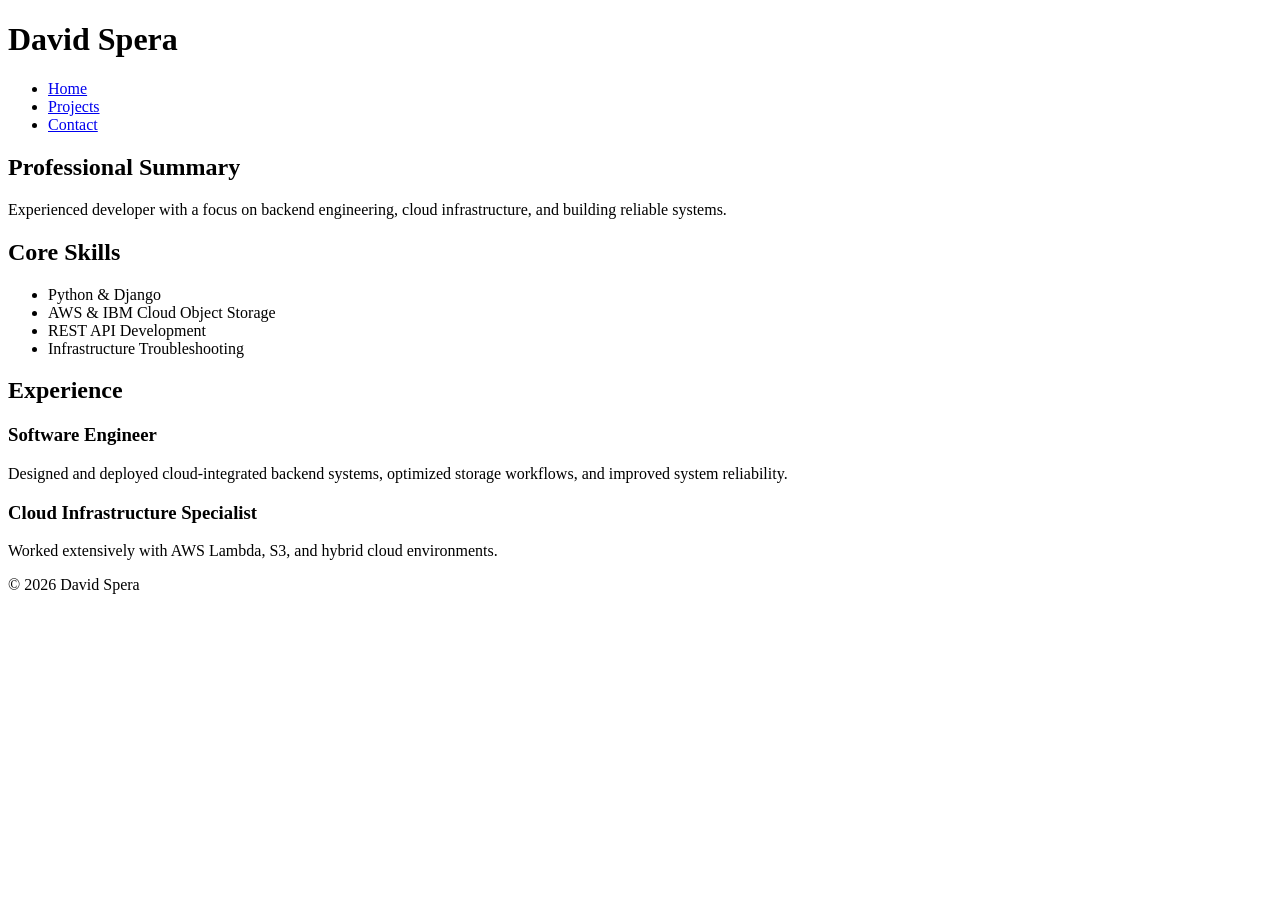
==== index.html @ 222c4510 "Add initial HTML structure for David Spera's professional profile" ====
<!DOCTYPE html>
<html lang="en">
<head>
    <meta charset="UTF-8">
    <meta name="viewport" content="width=device-width, initial-scale=1.0">
    <title>David Spera – Professional Profile</title>
    <link rel="stylesheet" href="css/style.css">
</head>

<body>
<header>
    <h1>David Spera</h1>
    <nav>
        <ul>
            <li><a href="index.html">Home</a></li>
            <li><a href="projects.html">Projects</a></li>
            <li><a href="contact.html">Contact</a></li>
        </ul>
    </nav>
</header>

<main>
    <section class="intro">
        <h2>Professional Summary</h2>
        <p>Experienced developer with a focus on backend engineering, cloud infrastructure, and building reliable systems.</p>
    </section>

    <section class="skills">
        <h2>Core Skills</h2>
        <ul>
            <li>Python & Django</li>
            <li>AWS & IBM Cloud Object Storage</li>
            <li>REST API Development</li>
            <li>Infrastructure Troubleshooting</li>
        </ul>
    </section>

    <section class="experience">
        <h2>Experience</h2>

        <article>
            <h3>Software Engineer</h3>
            <p>Designed and deployed cloud‑integrated backend systems, optimized storage workflows, and improved system reliability.</p>
        </article>

        <article>
            <h3>Cloud Infrastructure Specialist</h3>
            <p>Worked extensively with AWS Lambda, S3, and hybrid cloud environments.</p>
        </article>
    </section>
</main>

<footer>
    <p>© 2026 David Spera</p>
</footer>
</body>
</html>
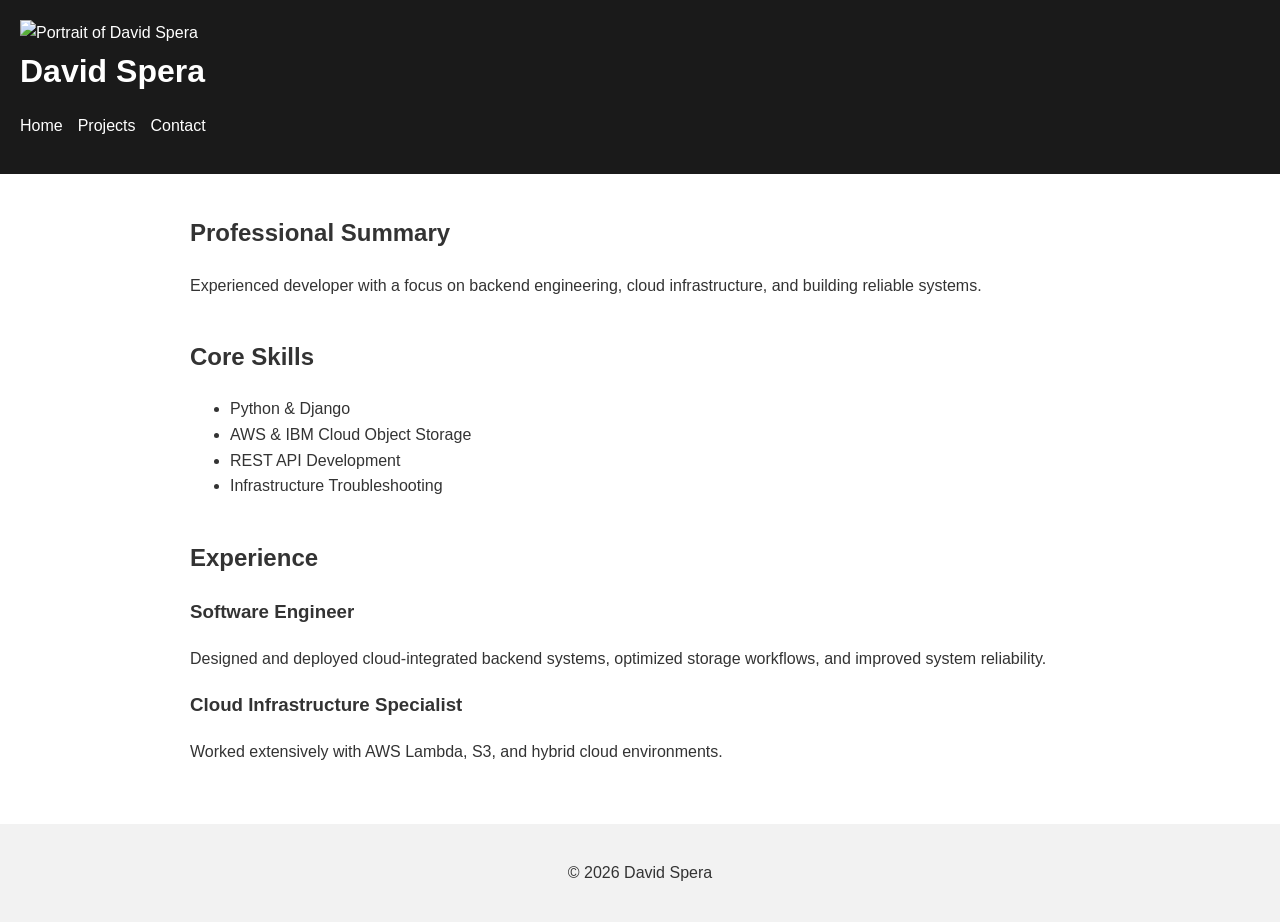
==== commit 99aca6de: "Enhance accessibility by adding ARIA roles to navigation and main elements Co-authored-by: Copilot <" ====
--- a/index.html
+++ b/index.html
@@ -9,8 +9,9 @@
 
 <body>
 <header>
+    <img src="images/profile.jpg" alt="Portrait of David Spera">
     <h1>David Spera</h1>
-    <nav>
+    <nav aria-label="Primary navigation">
         <ul>
             <li><a href="index.html">Home</a></li>
             <li><a href="projects.html">Projects</a></li>
@@ -19,7 +20,7 @@
     </nav>
 </header>
 
-<main>
+<main role="main">
     <section class="intro">
         <h2>Professional Summary</h2>
         <p>Experienced developer with a focus on backend engineering, cloud infrastructure, and building reliable systems.</p>
--- a/css/style.css
+++ b/css/style.css
@@ -0,0 +1,71 @@
+body {
+    font-family: Arial, sans-serif;
+    margin: 0;
+    padding: 0;
+    line-height: 1.6;
+    color: #333;
+}
+
+header {
+    background: #1a1a1a;
+    color: white;
+    padding: 20px;
+}
+
+header h1 {
+    margin: 0 0 10px 0;
+}
+
+nav ul {
+    list-style: none;
+    padding: 0;
+    display: flex;
+    gap: 15px;
+}
+
+nav a {
+    color: white;
+    text-decoration: none;
+}
+
+main {
+    padding: 20px;
+    max-width: 900px;
+    margin: auto;
+}
+
+section {
+    margin-bottom: 40px;
+}
+
+form {
+    display: flex;
+    flex-direction: column;
+    gap: 15px;
+}
+
+input, textarea {
+    padding: 10px;
+    font-size: 1rem;
+}
+
+button {
+    padding: 10px;
+    background: #1a1a1a;
+    color: white;
+    border: none;
+    cursor: pointer;
+}
+
+footer {
+    background: #f2f2f2;
+    padding: 20px;
+    text-align: center;
+}
+
+/* Responsive breakpoint */
+@media (max-width: 600px) {
+    nav ul {
+        flex-direction: column;
+    }
+}
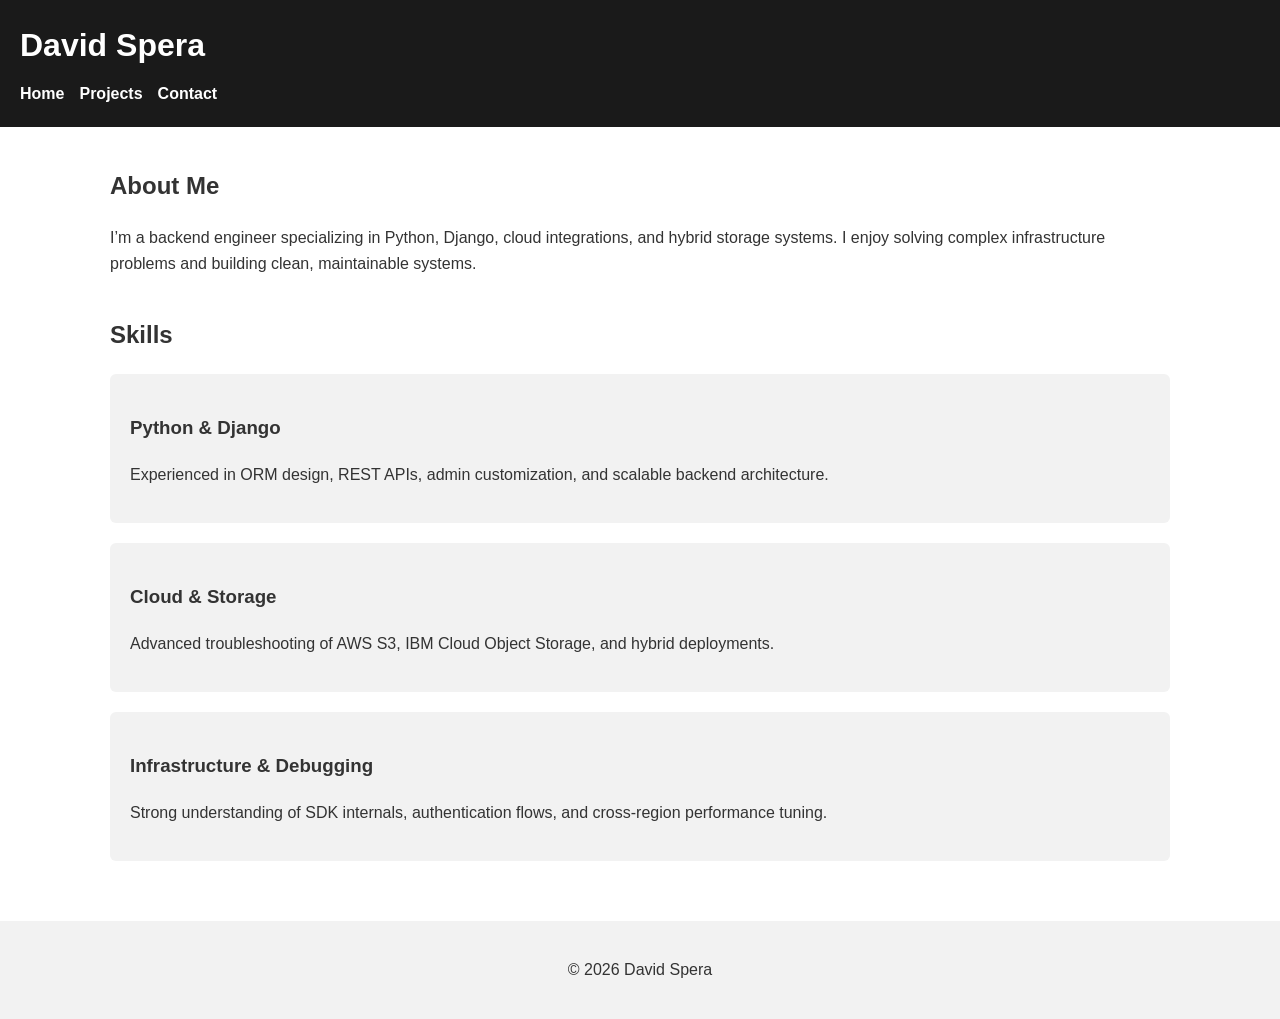
==== commit 1ec9154f: "Refactor index.html to improve structure and update section headings for clarity" ====
--- a/index.html
+++ b/index.html
@@ -1,58 +1,55 @@
 <!DOCTYPE html>
 <html lang="en">
 <head>
-    <meta charset="UTF-8">
-    <meta name="viewport" content="width=device-width, initial-scale=1.0">
-    <title>David Spera – Professional Profile</title>
-    <link rel="stylesheet" href="css/style.css">
+  <meta charset="UTF-8">
+  <meta name="viewport" content="width=device-width, initial-scale=1.0">
+  <title>David Spera – Profile</title>
+  <link rel="stylesheet" href="css/style.css">
 </head>
 
 <body>
-<header>
-    <img src="images/profile.jpg" alt="Portrait of David Spera">
+  <header>
     <h1>David Spera</h1>
     <nav aria-label="Primary navigation">
-        <ul>
-            <li><a href="index.html">Home</a></li>
-            <li><a href="projects.html">Projects</a></li>
-            <li><a href="contact.html">Contact</a></li>
-        </ul>
+      <ul>
+        <li><a href="index.html">Home</a></li>
+        <li><a href="projects.html">Projects</a></li>
+        <li><a href="contact.html">Contact</a></li>
+      </ul>
     </nav>
-</header>
+  </header>
 
-<main role="main">
-    <section class="intro">
-        <h2>Professional Summary</h2>
-        <p>Experienced developer with a focus on backend engineering, cloud infrastructure, and building reliable systems.</p>
+  <main role="main">
+    <section>
+      <h2>About Me</h2>
+      <p>
+        I’m a backend engineer specializing in Python, Django, cloud integrations, and hybrid storage systems.
+        I enjoy solving complex infrastructure problems and building clean, maintainable systems.
+      </p>
     </section>
 
-    <section class="skills">
-        <h2>Core Skills</h2>
-        <ul>
-            <li>Python & Django</li>
-            <li>AWS & IBM Cloud Object Storage</li>
-            <li>REST API Development</li>
-            <li>Infrastructure Troubleshooting</li>
-        </ul>
+    <section>
+      <h2>Skills</h2>
+
+      <article>
+        <h3>Python & Django</h3>
+        <p>Experienced in ORM design, REST APIs, admin customization, and scalable backend architecture.</p>
+      </article>
+
+      <article>
+        <h3>Cloud & Storage</h3>
+        <p>Advanced troubleshooting of AWS S3, IBM Cloud Object Storage, and hybrid deployments.</p>
+      </article>
+
+      <article>
+        <h3>Infrastructure & Debugging</h3>
+        <p>Strong understanding of SDK internals, authentication flows, and cross‑region performance tuning.</p>
+      </article>
     </section>
+  </main>
 
-    <section class="experience">
-        <h2>Experience</h2>
-
-        <article>
-            <h3>Software Engineer</h3>
-            <p>Designed and deployed cloud‑integrated backend systems, optimized storage workflows, and improved system reliability.</p>
-        </article>
-
-        <article>
-            <h3>Cloud Infrastructure Specialist</h3>
-            <p>Worked extensively with AWS Lambda, S3, and hybrid cloud environments.</p>
-        </article>
-    </section>
-</main>
-
-<footer>
-    <p>© 2026 David Spera</p>
-</footer>
+  <footer>
+    <p>&copy; 2026 David Spera</p>
+  </footer>
 </body>
-</html>
+</html>
--- a/css/style.css
+++ b/css/style.css
@@ -1,71 +1,162 @@
-body {
-    font-family: Arial, sans-serif;
-    margin: 0;
-    padding: 0;
-    line-height: 1.6;
-    color: #333;
+/* ================================
+   Base Styles
+   ================================ */
+:root {
+  --color-dark: #1a1a1a;
+  --color-light: #ffffff;
+  --color-gray: #f2f2f2;
+  --color-text: #333;
+  --max-width: 900px;
 }
 
+* {
+  box-sizing: border-box;
+}
+
+body {
+  font-family: Arial, sans-serif;
+  margin: 0;
+  padding: 0;
+  line-height: 1.6;
+  color: var(--color-text);
+  background: var(--color-light);
+}
+
+/* ================================
+   Layout: Header & Navigation
+   ================================ */
 header {
-    background: #1a1a1a;
-    color: white;
-    padding: 20px;
+  background: var(--color-dark);
+  color: var(--color-light);
+  padding: 20px;
 }
 
 header h1 {
-    margin: 0 0 10px 0;
+  margin: 0 0 10px 0;
 }
 
 nav ul {
-    list-style: none;
-    padding: 0;
-    display: flex;
-    gap: 15px;
+  list-style: none;
+  padding: 0;
+  margin: 0;
+  display: flex;
+  gap: 15px;
 }
 
 nav a {
-    color: white;
-    text-decoration: none;
+  color: var(--color-light);
+  text-decoration: none;
+  font-weight: bold;
 }
 
+nav a:hover {
+  text-decoration: underline;
+}
+
+/* ================================
+   Layout: Main Content
+   ================================ */
 main {
-    padding: 20px;
-    max-width: 900px;
-    margin: auto;
+  padding: 20px;
+  max-width: var(--max-width);
+  margin: auto;
 }
 
 section {
-    margin-bottom: 40px;
+  margin-bottom: 40px;
 }
 
-form {
-    display: flex;
-    flex-direction: column;
-    gap: 15px;
+article {
+  background: var(--color-gray);
+  padding: 20px;
+  border-radius: 6px;
+  margin-bottom: 20px;
 }
 
-input, textarea {
-    padding: 10px;
-    font-size: 1rem;
+/* ================================
+   Components: Forms
+   ================================ */
+form {
+  display: flex;
+  flex-direction: column;
+  gap: 15px;
+}
+
+label {
+  font-weight: bold;
+}
+
+input,
+textarea {
+  padding: 10px;
+  font-size: 1rem;
+  border: 1px solid #ccc;
+  border-radius: 4px;
+}
+
+textarea {
+  min-height: 120px;
 }
 
 button {
-    padding: 10px;
-    background: #1a1a1a;
-    color: white;
-    border: none;
-    cursor: pointer;
+  padding: 12px;
+  background: var(--color-dark);
+  color: var(--color-light);
+  border: none;
+  border-radius: 4px;
+  cursor: pointer;
+  font-size: 1rem;
 }
 
-footer {
-    background: #f2f2f2;
-    padding: 20px;
-    text-align: center;
+button:hover {
+  background: #000;
 }
 
-/* Responsive breakpoint */
+/* ================================
+   Footer
+   ================================ */
+footer {
+  background: var(--color-gray);
+  padding: 20px;
+  text-align: center;
+}
+
+/* ================================
+   Responsive Design
+   ================================ */
+
+/* Mobile-first approach */
+
+/* Small screens */
 @media (max-width: 600px) {
-    nav ul {
-        flex-direction: column;
-    }
+  nav ul {
+    flex-direction: column;
+    gap: 10px;
+  }
+
+  article {
+    padding: 15px;
+  }
+
+  main {
+    padding: 15px;
+  }
 }
+
+/* Medium screens */
+@media (max-width: 900px) {
+  body {
+    font-size: 0.95rem;
+  }
+
+  article {
+    margin-bottom: 25px;
+  }
+}
+
+/* Large screens */
+@media (min-width: 1200px) {
+  main {
+    max-width: 1100px;
+  }
+}
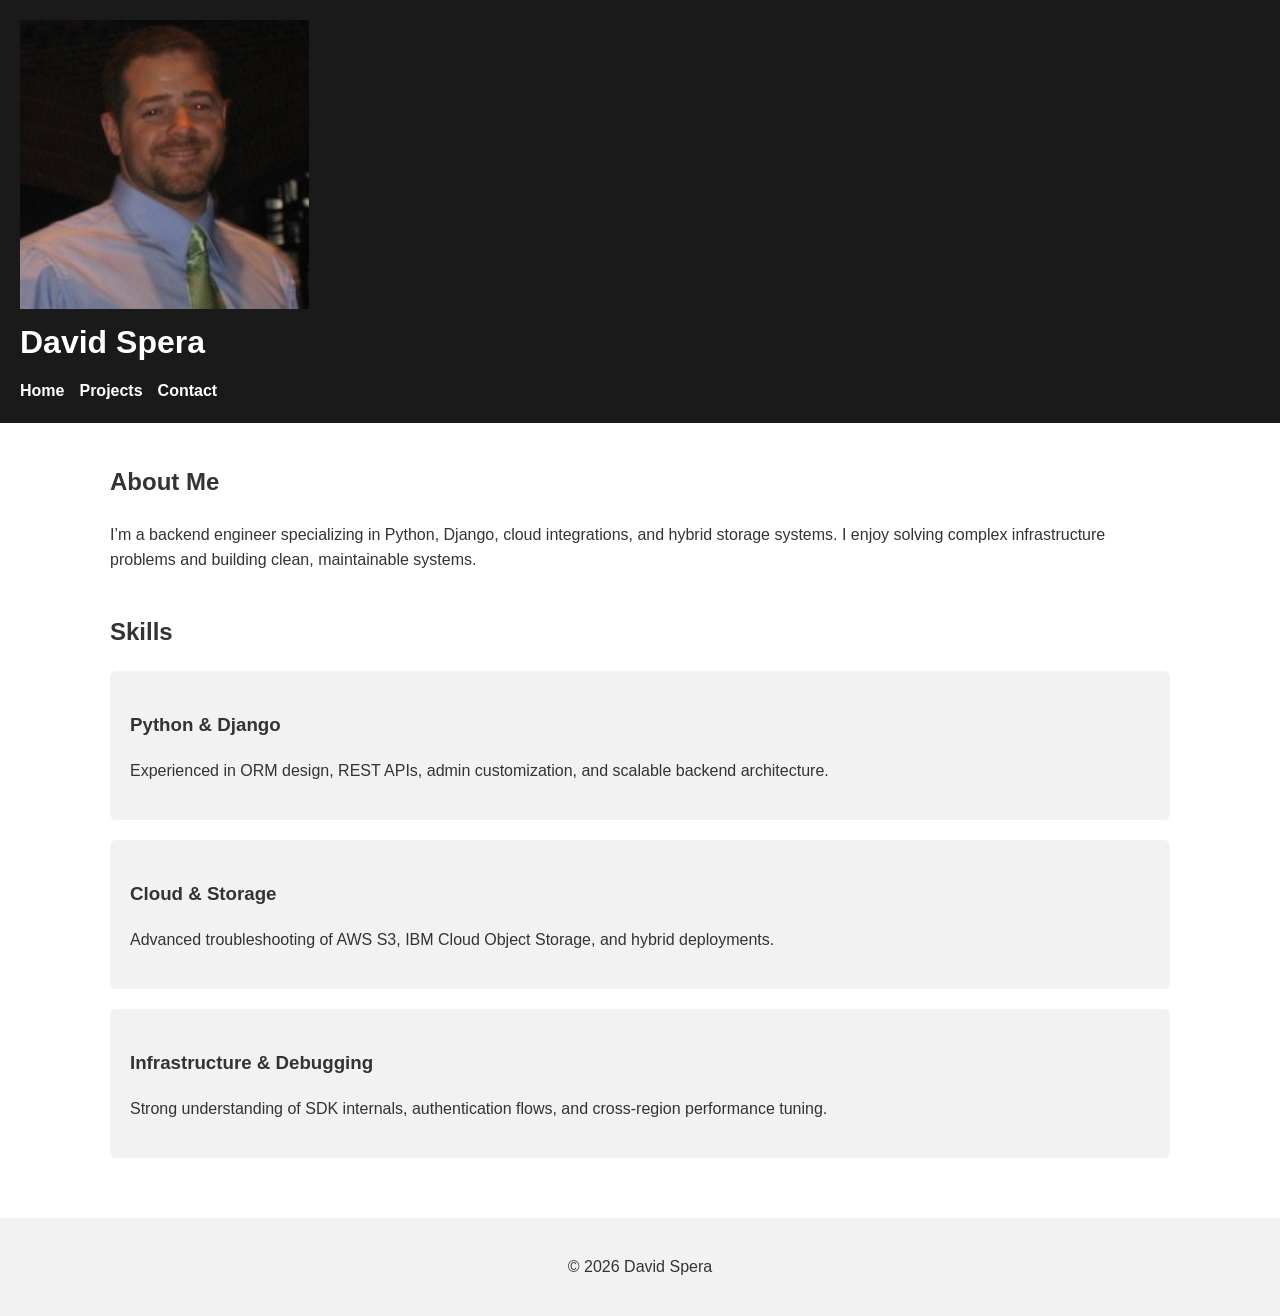
==== commit 3474b1a3: "Add image to header for enhanced visual appeal" ====
--- a/index.html
+++ b/index.html
@@ -9,6 +9,7 @@
 
 <body>
   <header>
+    <img src="images/profile.jpg" alt="Portrait of David Spera">
     <h1>David Spera</h1>
     <nav aria-label="Primary navigation">
       <ul>
--- a/css/style.css
+++ b/css/style.css
@@ -112,6 +112,34 @@
   background: #000;
 }
 
+/* Contact Form Layout */
+form {
+  display: grid;
+  gap: 0.5rem;
+  max-width: 400px;
+}
+
+form button {
+  margin-top: 0.5rem;
+}
+
+/* Form field containers */
+form div label {
+  font-weight: 600;
+}
+
+form div {
+  display: flex;
+  flex-direction: column;
+  gap: 0.25rem;
+}
+
+/* Inputs and textarea full width */
+input,
+textarea {
+  width: 100%;
+}
+
 /* ================================
    Footer
    ================================ */
